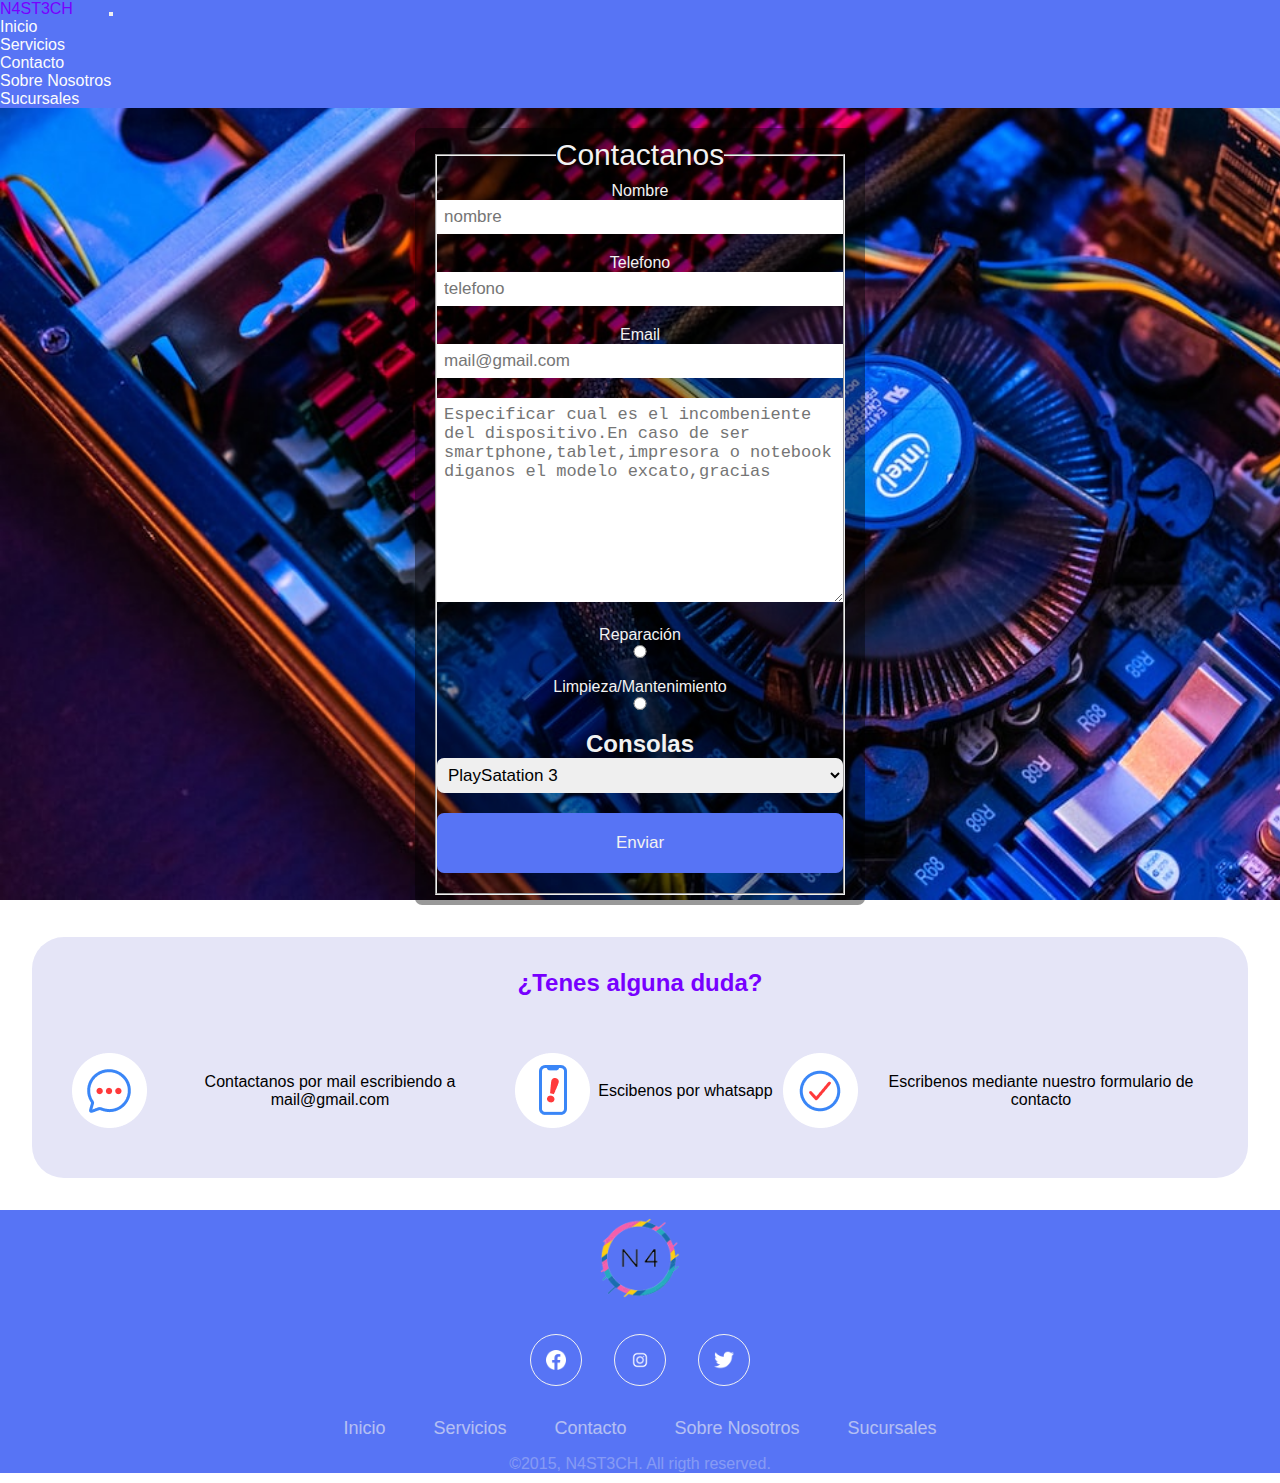
==== pages/contacto.html @ 67a5dd7a "error respinsive arreglado" ====
<!DOCTYPE html>
<html lang="en">

<head>
    <meta charset="UTF-8">
    <meta http-equiv="X-UA-Compatible" content="IE=edge">
    <meta name="viewport" content="width=device-width, initial-scale=1.0">
    <meta name="description" content="formulario de contacto">
    <meta name="keywords" content="reparacion PS4, reparacion PS5, reparacion XBOX, reparacion PC, reparacion smarphone,limpieza PS4, limpieza PS5, limpieza XBOX, limpieza PC,PS4,PS5,PC,XBOX">
    <title>N4ST3CH contacto</title>

    <!-- BOOSTRAP -->
    <link href="https://cdn.jsdelivr.net/npm/bootstrap@5.3.0-alpha1/dist/css/bootstrap.min.css" rel="stylesheet" integrity="sha384-GLhlTQ8iRABdZLl6O3oVMWSktQOp6b7In1Zl3/Jr59b6EGGoI1aFkw7cmDA6j6gD" crossorigin="anonymous">


    <!-- CSS MAIN -->
    <link rel="stylesheet" href="../css/estilos.css">

</head>

<body>

    <header>

        <nav class="navbar navbar-expand-md md-body-tertiary container-fluid">

            <div class="container-fluid">

                <a class="navbar-brand" href="../index.html">N4ST3CH</a>

                <button class="navbar-toggler" type="button" data-bs-toggle="collapse" data-bs-target="#navbarNav" aria-controls="navbarNav" aria-expanded="false" aria-label="Toggle navigation">

                    <span class="navbar-toggler-icon"></span>

                </button>

                <div class="collapse navbar-collapse" id="navbarNav">
                    
                    <ul class="navbar-nav">

                    <li class="nav-item"><a class="nav-link " aria-current="page" href="../index.html">Inicio</a></li>

                    <li class="nav-item"><a class="nav-link" href="../pages/servicios.html">Servicios</a></li>

                    <li class="nav-item"><a class="nav-link" href="../pages/contacto.html">Contacto</a></li>

                    <li class="nav-item"><a class="nav-link" href="../pages/sobreNosotros.html">Sobre Nosotros</a></li>

                    <li class="nav-item"><a class="nav-link" href="../pages/sucursales.html">Sucursales</a></li>

                    </ul>

                </div>
            
            </div>

        </nav>

    </header>

    <form action="">

        <fieldset>

            <legend>Contactanos</legend>
            
                <label for="name">Nombre</label>

                <input type="text" name="name" id="name" placeholder="nombre" required>


                <label for="password">Telefono</label>

                <input type="tel" name="phone" id="phone" placeholder="telefono" required>


                <label for="email">Email</label>

                <input type="email" name="email" id="email" placeholder="mail@gmail.com" required>



                <textarea name="text" id="text" cols="30" rows="10" placeholder="Especificar cual es el incombeniente del dispositivo.En caso de ser smartphone,tablet,impresora o notebook diganos el modelo excato,gracias"></textarea>



            


                <!-- "opciones" -->

                <div>Reparación</div>

                <input type="radio" name="turno" id="limpieza" />

                <div>Limpieza/Mantenimiento</div>

                <input type="radio" name="turno" id="mantenimiento" />   
                
                


                <h2>Consolas</h2>
                
                <select name="Equipos" id="cls">

                    <option value="ps3">PlaySatation 3</option>

                    <option value="ps3-slim">PlaySatation 3 Slim</option>

                    <option value="ps3-sslim">PlaySatation 3 S.Slim</option>

                    <option value="ps4">PlaySatation 4</option>

                    <option value="ps4-slim">PlaySatation 4 Slim</option>

                    <option value="ps4-pro">PlaySatation 4 Pro</option>

                    <option value="ps5">PlaySatation 5</option>

                    <option value="xbox360">Xbox 360</option>

                    <option value="xbox-one">Xbox One</option>

                    <option value="xbox-s">Xbox S</option>

                    <option value="xbox-x">Xbox X</option>

                    <option value="xbox-serie-x">Xbox Serie X</option>

                    <option value="xbox-serie-s">Xbox Serie S</option>

                    <option value="pc">Pc</option>

                    <option value="impresora">Impresora</option>

                    <option value="tablet">Tablet/Smartphone</option>

                </select>

                <!-- <input type="button" value="Button"> -->
                <input type="submit" value="Enviar" id="boton">
                <!-- <input type="reset" value="Resetea"> -->

        </fieldset>

    </form>

<div class="container-tad">

    <div class="contsiner-cm-h">

        <h2>¿Tenes alguna duda?</h2>

    </div>

    <div class="image-container">

        <div class="image">

            <img src="../img/Mail.png" alt="Imagen 1">
            <div class="text-img">
                <p>Contactanos por mail escribiendo a <a href="" class="ta">mail@gmail.com</a></p>
            </div>


        </div>

        <div class="image">

            <img src="../img/Wsp.png" alt="Imagen 2">

            <div class="text-img">
                <p>Escibenos por <a href="" class="ta">whatsapp</a></p>
            </div>
            


        </div>

        <div class="image">

            <img src="../img/Check.png" alt="Imagen 3">

            <div class="text-img">
                <p>Escribenos mediante nuestro <a href="./pages/contacto.html" class="ta">formulario de contacto</a></p>
            </div>
            

        </div>

    </div>

</div>

<footer>

    <a href="../index.html"><img src="../img/logo.png" alt="" class="logo">
    </a>
    <div class="social-icons-container">
        <a href="https://es-la.facebook.com/" class="social-icon1"></a>
        <a href="https://www.instagram.com/" class="social-icon2"></a>
        <a href="https://twitter.com/" class="social-icon3"></a>
    </div>


    <ul class="footer-menu-container">
        <li class="nav-item"><a class="menu-item" aria-current="page" href="../index.html">Inicio</a></li>

        <li class="nav-item"><a class="menu-item" href="../pages/servicios.html">Servicios</a></li>

        <li class="nav-item"><a class="menu-item" href="../pages/contacto.html">Contacto</a></li>

        <li class="nav-item"><a class="menu-item" href="../pages/sobreNosotros.html">Sobre Nosotros</a></li>

        <li class="nav-item"><a class="menu-item" href="../pages/sucursales.html">Sucursales</a></li>

    </ul>

    <span class="copyright">&copy;2015, N4ST3CH. All rigth reserved.</span>

</footer>


    <script src="https://cdn.jsdelivr.net/npm/bootstrap@5.3.0-alpha1/dist/js/bootstrap.bundle.min.js" integrity="sha384-w76AqPfDkMBDXo30jS1Sgez6pr3x5MlQ1ZAGC+nuZB+EYdgRZgiwxhTBTkF7CXvN" crossorigin="anonymous"></script>
    
</body>

</html>
---- css/estilos.css ----
* {
    margin: 0;
    padding: 0;
}

body {
    font-family: sans-serif;
    margin: 0;
    background-image: url(../img/photo-1588632901974-5ae3618d967b.jpg);
    background-repeat: no-repeat;
    background-size: cover;
    background-attachment: fixed;
}

header {
    display: flex;
    background-color: rgb(87, 116, 245);
    justify-content: space-between;
    align-items: center;
    padding: -1em;
}

header a {
    text-decoration: none;
    color: rgb(252, 252, 252);
}

header a:hover {
    color: rgb(119, 0, 255);
}

.navbar a {
    font-weight: 60;
    padding-right: 2rem;
    text-decoration: none;
    color: rgb(252, 252, 252);
}

.navbar a:hover {
    color: rgb(119, 0, 255);
}

.collapse{
    display: flex;
    justify-content: flex-end;
}

ul {
    list-style-type: none;
    display: inline;
}



















/*footer*/
footer{
    width: 100%;
    position: absolute;
    background-color: rgb(87, 116, 245);
    display: flex;
    justify-content: center;
    align-items: center;
    flex-direction: column;
}

.logo{
    height: 80px;
    margin-bottom: 1rem;
}

.social-icons-container, .footer-menu-container{
    display: flex;
    justify-content: center;
    align-items: center;
    flex-wrap: wrap;
    margin-bottom: 1rem;   
}


.social-icon1{
    height: 50px;
    width: 50px;
    border-radius: 50px;
    border: 1px solid #f2f2f2;
    background-image: url(../img/FacebookBlanco.png);
    background-position: center;
    background-size: 40%;
    background-repeat: no-repeat;
    margin: 1rem;
}

.social-icon2{
    height: 50px;
    width: 50px;
    border-radius: 50px;
    border: 1px solid #f2f2f2;
    background-image: url(../img/InstagramBlanco.png);
    background-position: center;
    background-size: 40%;
    background-repeat: no-repeat;
    margin: 1rem;
}

.social-icon3{
    height: 50px;
    width: 50px;
    border-radius: 50px;
    border: 1px solid #f2f2f2;
    background-image: url(../img/TwitterBlanco.png);
    background-position: center;
    background-size: 40%;
    background-repeat: no-repeat;
    margin: 1rem;
}
.social-icon1:hover{
    background-color: rgb(66, 92, 37);
    filter: invert(1);
}
.social-icon2:hover{
    background-color: rgb(66, 92, 37);
    filter: invert(1);
}
.social-icon3:hover{
    background-color: rgb(66, 92, 37);
    filter: invert(1);
}

.footer-menu-container{
    list-style-type: none;
    color: #f2f2f2;
    font-size: 18px;
}

.menu-item{
    text-decoration: none;
    color: #f2f2f2;
    margin: 1rem 1.5rem;
    cursor: pointer;
    opacity: 0.6;
}

.menu-item:hover{
    opacity: 1;
}

.copyright{
    color: #f2f2f2;
    opacity: 0.3;
    text-align: center;
}










/*contenedores v2*/

.image-container{
    display: flex;
    flex-wrap: wrap;
    justify-content: space-between;

}

.image{
    margin-bottom: 10px;
    display: flex;
}

.container-cm {
    background-color: rgb(165, 165, 214);
    margin: 2rem;
    padding: 2rem;
    border-radius: 2rem;
}

.contsiner-cm-h h2 {
    color: rgb(119, 0, 255);
    display: flex;
    justify-content: center;
    margin-bottom: 3rem;
}

.container-tad, .container-nm {
    background-color: rgb(229, 229, 247);
    margin: 2rem;
    padding: 2rem;
    border-radius: 2rem;
}

.container-pqe {
    background-color: rgb(116, 135, 240);
    margin: 2rem;
    padding: 2rem;
    border-radius: 2rem;
}

.container-t{
    text-align: center;
    color: #f2f2f2;
    background-color: rgb(165, 165, 214);
    margin: 2rem;
    padding: 2rem;
    border-radius: 2rem
}

.container-t button {
    margin: 1em;
    padding: 0.5em 0.8em 0.5em 0.8em;
    border-style: none;
    border-radius: 1000000px;
    font-weight: bold;
    background-image: linear-gradient(45deg, #fe4fe1 0%, #3f00fe 100%);
    transition: box-shadow 0.15s ease-in-out;
}

.container-t a{
    color: #f2f2f2;
    text-decoration: none
}
.container-t button:hover {
    box-shadow: inset 0px 0px 5px rgb(0,0,0);
    transition: box-shadow 0.15s ease-in-out;
}

h3 {
    color: rgb(119, 0, 255);
    display: flex;
    justify-content: center;
}

img {
    margin: 0.5rem;
}

.ta {
    text-decoration: none;
    color: black;
}

.imgco1{
    margin: 75px;
}


.text-img {
    display: flex;
    justify-content: center;
    align-items: center;
    flex-direction: column;
    max-width: 350px;
    text-align: center;
}


@media screen and (max-width: 768px) {
    .image-container {
        flex-direction: column;
        justify-content: flex-start;
    }

    .image {
        width: auto;
        margin-right: 0;
        margin-bottom: 10px;
        flex-direction: column;
        justify-content: flex-start;
        }

}












/* tarjetas */
.card {
    margin: 2rem;
    background:  rgb(87, 116, 245);
    box-shadow: 0px 0px 20px rgba(0, 0, 0, 0.2);
    transition-duration: 0.5s;
    border-radius: 10px;
    display: flex;
    justify-content: center;
}

.title {
    text-align: center;
    margin-top: 0.5em;
    font-weight: bold;
    font-size: x-large;
    color: rgb(200,200,200);
}

.pricecontainer {
    width: 100%;
    margin-top: 0.7em;
    background-color:  rgb(87, 116, 245);
    box-shadow: inset 0px 0px 2em rgba(0, 0, 0, 0.3);
}

.price {
    text-align: center;
    color: rgb(255, 255, 255);
    font-size: x-large;
    font-weight: bold;
    padding: 0.75em 0 0 0;
}

.pricedescriptor {
    text-align: center;
    color: rgb(255, 255, 255);
    font-size: medium;
    padding: 0 0 1em 0;
}

.includes {
    text-align: center;
    color: rgb(255, 0, 191);
    margin-top: 0.6em;
    font-size: small;
    font-weight: bold;
}

.benefitlist li {
    color: rgb(255, 255, 255);
    font-size: small;
    text-align: center;
}


.btncontainer button {
    margin: 1em;
    padding: 0.5em 0.8em 0.5em 0.8em;
    border-style: none;
    border-radius: 1000000px;
    color: rgb(239, 239, 239);
    font-weight: bold;
    background-image: linear-gradient(45deg, #fe4fe1 0%, #3f00fe 100%);
    transition: box-shadow 0.15s ease-in-out;
}

.btncontainer button:hover {
    box-shadow: inset 0px 0px 5px rgb(0,0,0);
    transition: box-shadow 0.15s ease-in-out;
}

.btncontainer a{
    color: #f2f2f2;
    text-decoration: none;
}
















/* contacto */

form{
    width: 450px;
    margin: auto;
    background-color: rgba(0, 0, 0, 0.4);
    padding: 10px 20px;
    box-sizing: border-box;
    margin-top: 20px;
    border-radius: 7px;
    color: #f2f2f2;
    text-align: center;
}

legend{
    text-align: center;
    margin: 0;
    font-size: 30px;
    margin-bottom: 10px;
}


input, textarea, select, iframe{
    width: 100%;
    margin-bottom: 20px;
    padding: 7px;
    box-sizing: border-box;
    font-size: 17px;
    border: none;
}

textarea{
    min-height: 150px;
    max-height: 400px;
}

select{
    border-radius: 7px;
}

#boton{
    background-color: rgb(87, 116, 245);
    color: #f2f2f2;
    padding: 20px;
    border-radius: 7px;
}

#boton:hover {
    background-color:rgb(119, 0, 255);
}

@media (max-width:450px){
    form{
        width: 100%;
    }
}

.mapa{
    color: #f2f2f2;
    text-align: center;
}

@media (max-width:100px){
    .imgco{
        width: 5vw;
        height: 5vw;
    }
}
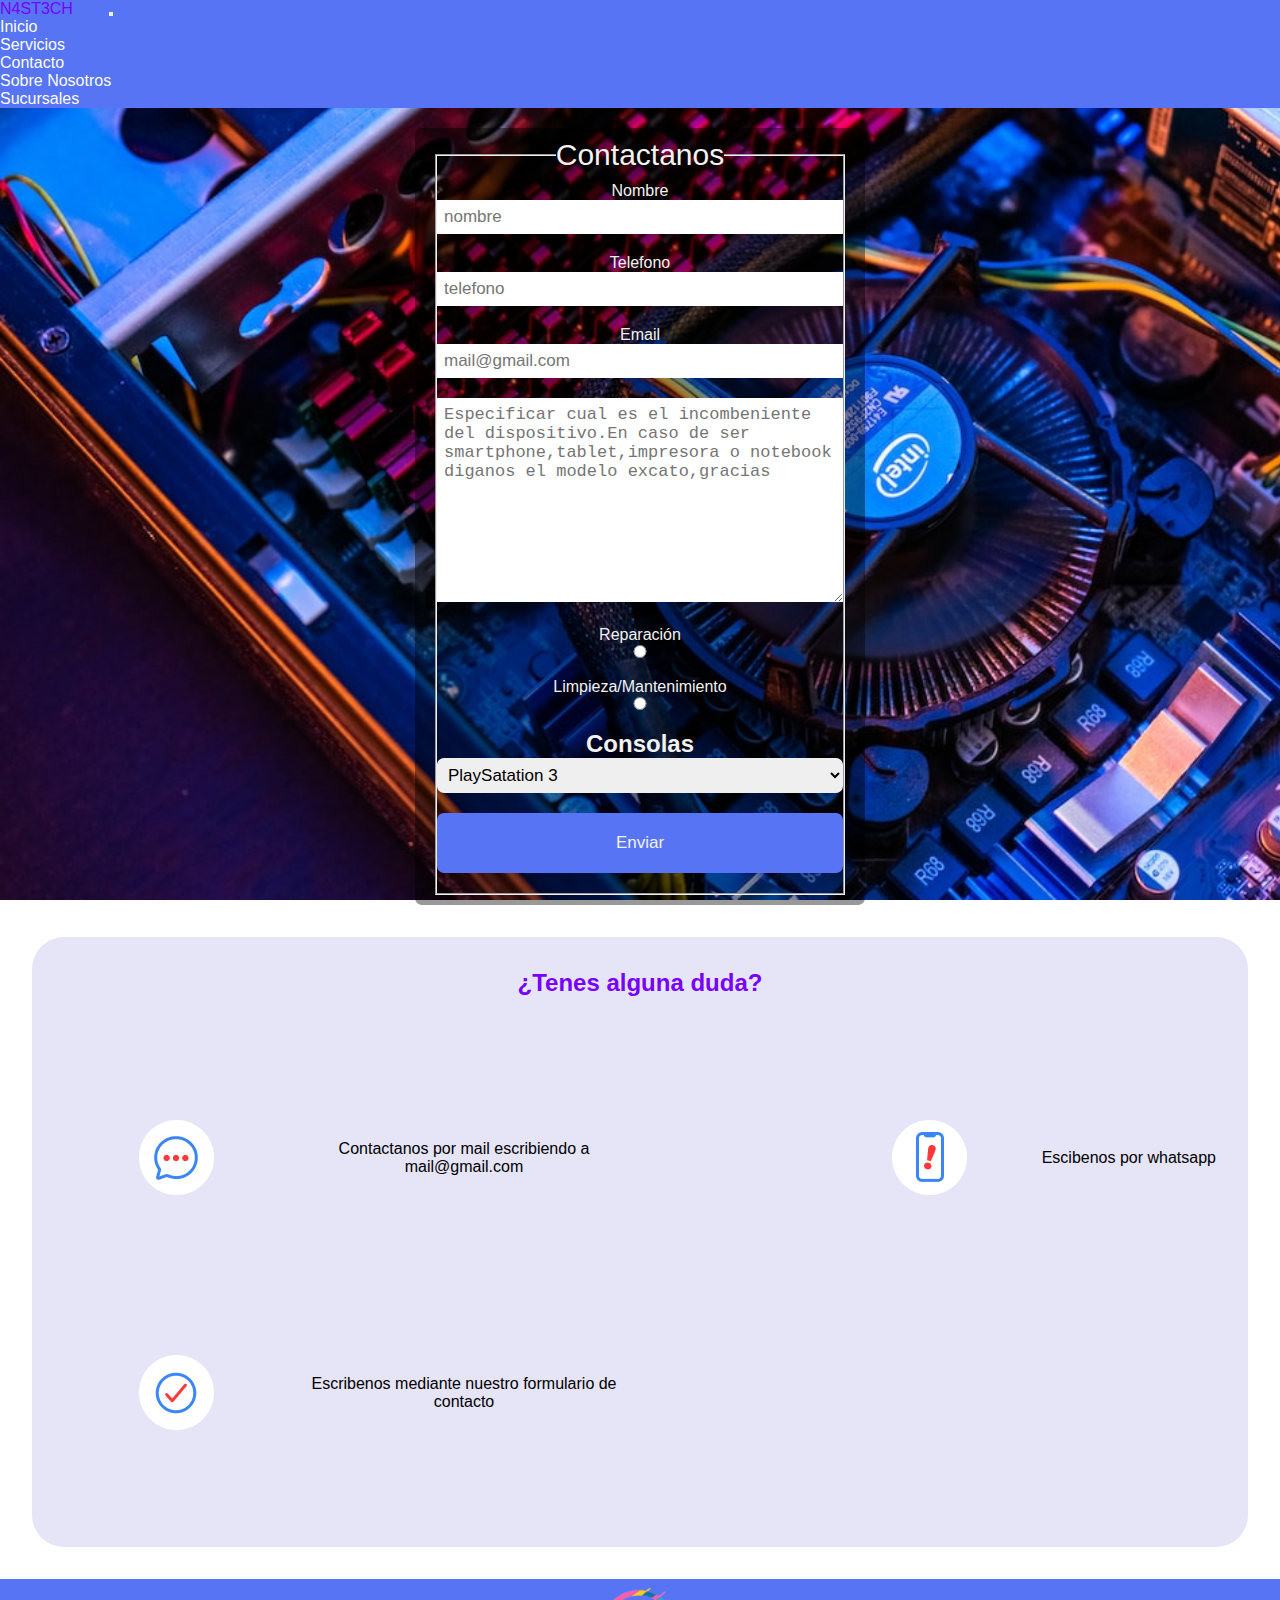
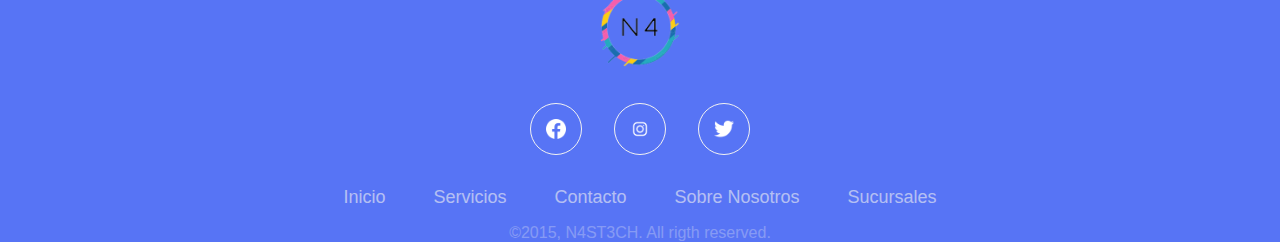
==== commit e4e949d1: "agregado de parrafos" ====
--- a/pages/contacto.html
+++ b/pages/contacto.html
@@ -158,7 +158,7 @@
 
         <div class="image">
 
-            <img src="../img/Mail.png" alt="Imagen 1">
+            <img src="../img/Mail.png" alt="Imagen 1" class="imgco1">
             <div class="text-img">
                 <p>Contactanos por mail escribiendo a <a href="" class="ta">mail@gmail.com</a></p>
             </div>
@@ -168,7 +168,7 @@
 
         <div class="image">
 
-            <img src="../img/Wsp.png" alt="Imagen 2">
+            <img src="../img/Wsp.png" alt="Imagen 2" class="imgco1">
 
             <div class="text-img">
                 <p>Escibenos por <a href="" class="ta">whatsapp</a></p>
@@ -180,7 +180,7 @@
 
         <div class="image">
 
-            <img src="../img/Check.png" alt="Imagen 3">
+            <img src="../img/Check.png" alt="Imagen 3" class="imgco1">
 
             <div class="text-img">
                 <p>Escribenos mediante nuestro <a href="./pages/contacto.html" class="ta">formulario de contacto</a></p>
--- a/css/estilos.css
+++ b/css/estilos.css
@@ -448,6 +448,9 @@
     form{
         width: 100%;
     }
+    .text2{
+        display: none;
+    }
 }
 
 .mapa{
@@ -455,9 +458,9 @@
     text-align: center;
 }
 
-@media (max-width:100px){
+/* @media (max-width:100px){
     .imgco{
         width: 5vw;
         height: 5vw;
     }
-}+} */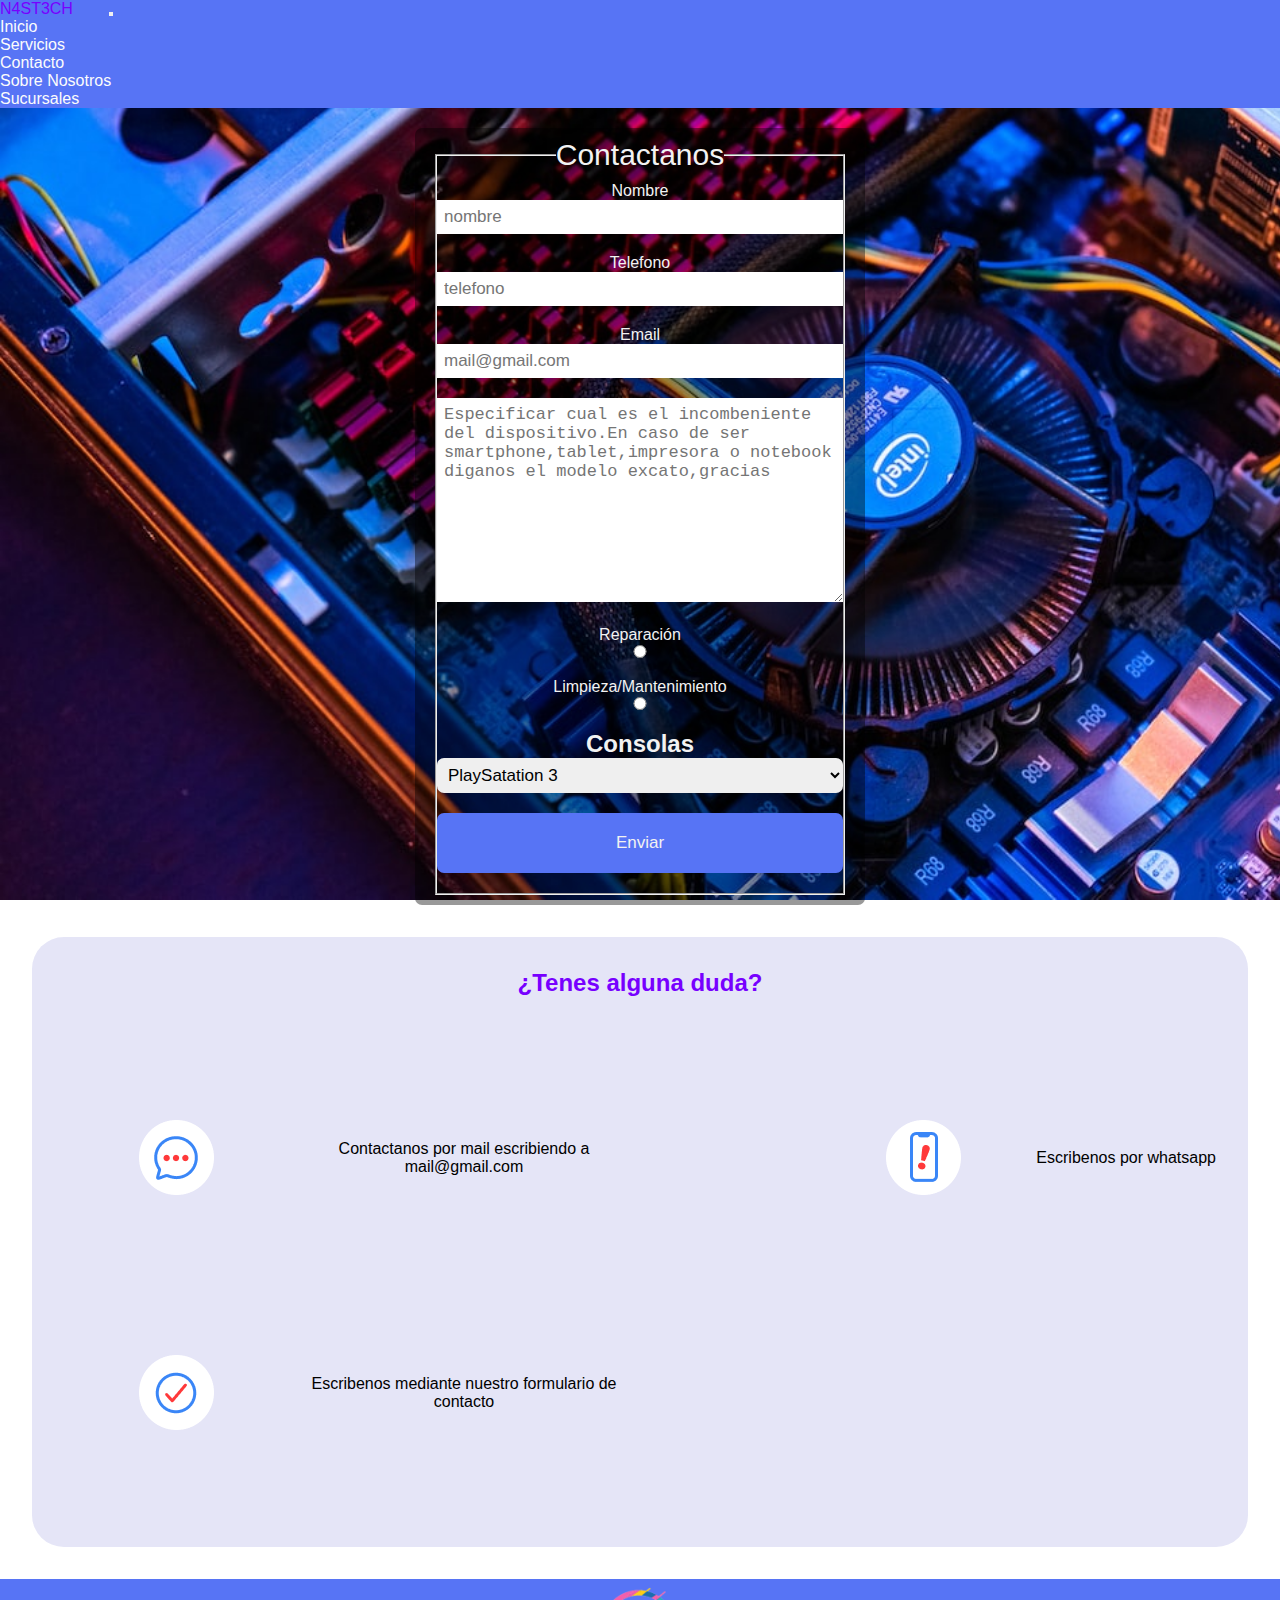
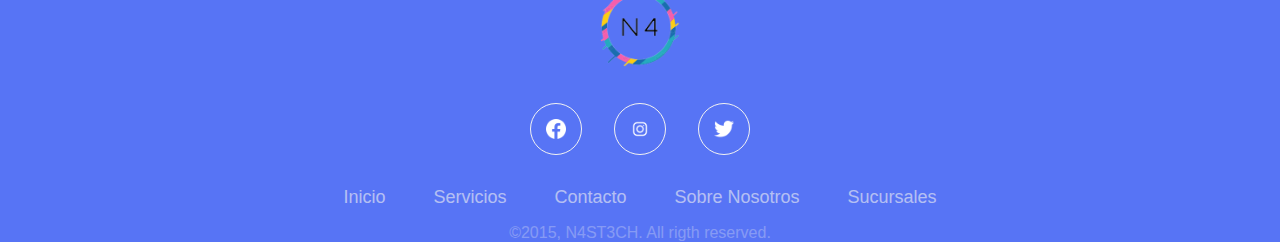
==== commit 76f32621: "correcciones ortograficas" ====
--- a/pages/contacto.html
+++ b/pages/contacto.html
@@ -7,7 +7,7 @@
     <meta name="viewport" content="width=device-width, initial-scale=1.0">
     <meta name="description" content="formulario de contacto">
     <meta name="keywords" content="reparacion PS4, reparacion PS5, reparacion XBOX, reparacion PC, reparacion smarphone,limpieza PS4, limpieza PS5, limpieza XBOX, limpieza PC,PS4,PS5,PC,XBOX">
-    <title>N4ST3CH contacto</title>
+    <title>N4ST3CH Contacto</title>
 
     <!-- BOOSTRAP -->
     <link href="https://cdn.jsdelivr.net/npm/bootstrap@5.3.0-alpha1/dist/css/bootstrap.min.css" rel="stylesheet" integrity="sha384-GLhlTQ8iRABdZLl6O3oVMWSktQOp6b7In1Zl3/Jr59b6EGGoI1aFkw7cmDA6j6gD" crossorigin="anonymous">
@@ -171,7 +171,7 @@
             <img src="../img/Wsp.png" alt="Imagen 2" class="imgco1">
 
             <div class="text-img">
-                <p>Escibenos por <a href="" class="ta">whatsapp</a></p>
+                <p>Escribenos por <a href="https://www.whatsapp.com/?lang=es" class="ta">whatsapp</a></p>
             </div>
             
 
@@ -183,7 +183,7 @@
             <img src="../img/Check.png" alt="Imagen 3" class="imgco1">
 
             <div class="text-img">
-                <p>Escribenos mediante nuestro <a href="./pages/contacto.html" class="ta">formulario de contacto</a></p>
+                <p>Escribenos mediante nuestro <a href="../pages/contacto.html" class="ta">formulario de contacto</a></p>
             </div>
             
 
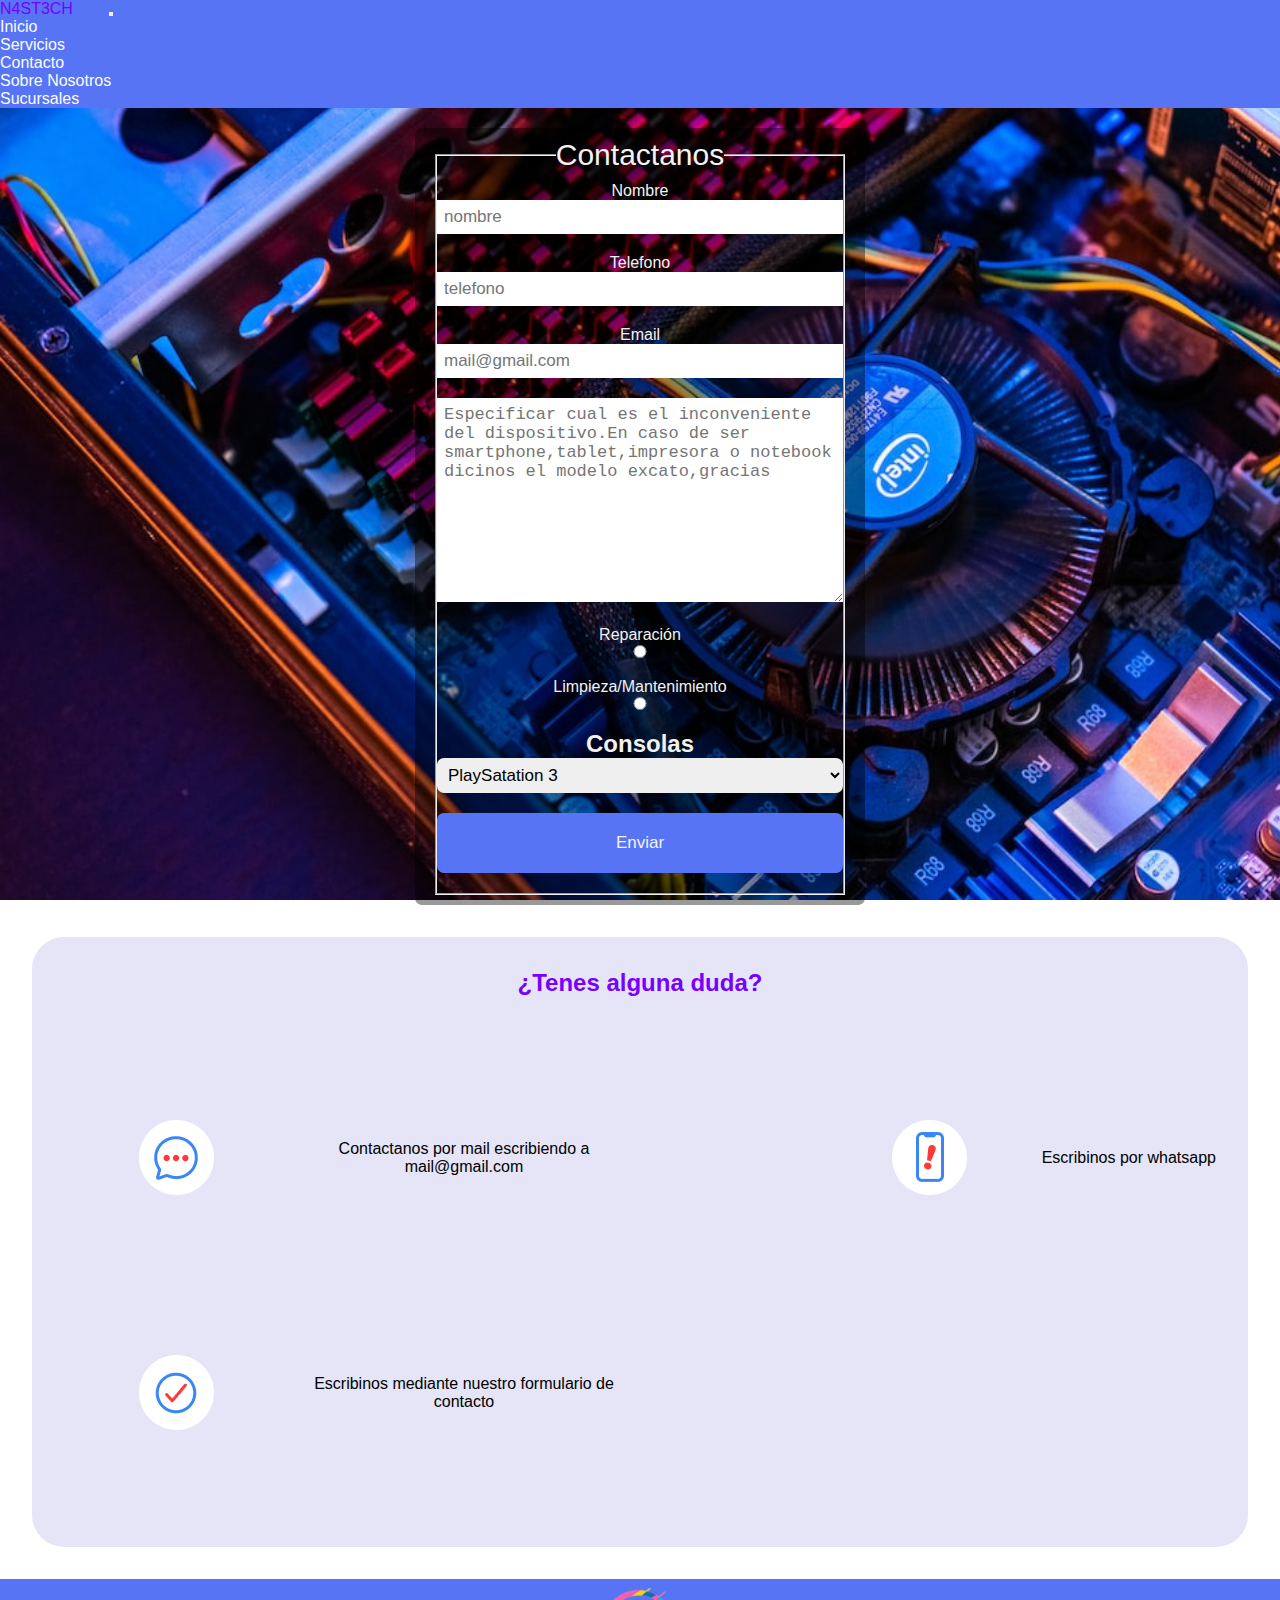
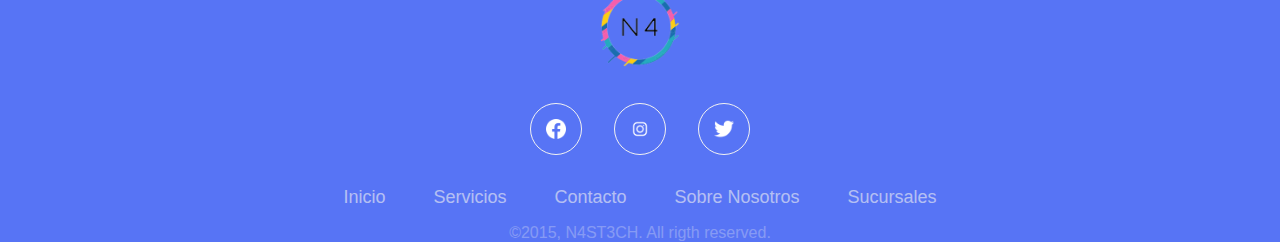
==== commit e285107e: "correcciones ortograficas" ====
--- a/pages/contacto.html
+++ b/pages/contacto.html
@@ -80,7 +80,7 @@
 
 
 
-                <textarea name="text" id="text" cols="30" rows="10" placeholder="Especificar cual es el incombeniente del dispositivo.En caso de ser smartphone,tablet,impresora o notebook diganos el modelo excato,gracias"></textarea>
+                <textarea name="text" id="text" cols="30" rows="10" placeholder="Especificar cual es el inconveniente del dispositivo.En caso de ser smartphone,tablet,impresora o notebook dicinos el modelo excato,gracias"></textarea>
 
 
 
@@ -171,7 +171,7 @@
             <img src="../img/Wsp.png" alt="Imagen 2" class="imgco1">
 
             <div class="text-img">
-                <p>Escribenos por <a href="https://www.whatsapp.com/?lang=es" class="ta">whatsapp</a></p>
+                <p>Escribinos por <a href="https://www.whatsapp.com/?lang=es" class="ta">whatsapp</a></p>
             </div>
             
 
@@ -183,7 +183,7 @@
             <img src="../img/Check.png" alt="Imagen 3" class="imgco1">
 
             <div class="text-img">
-                <p>Escribenos mediante nuestro <a href="../pages/contacto.html" class="ta">formulario de contacto</a></p>
+                <p>Escribinos mediante nuestro <a href="../pages/contacto.html" class="ta">formulario de contacto</a></p>
             </div>
             
 
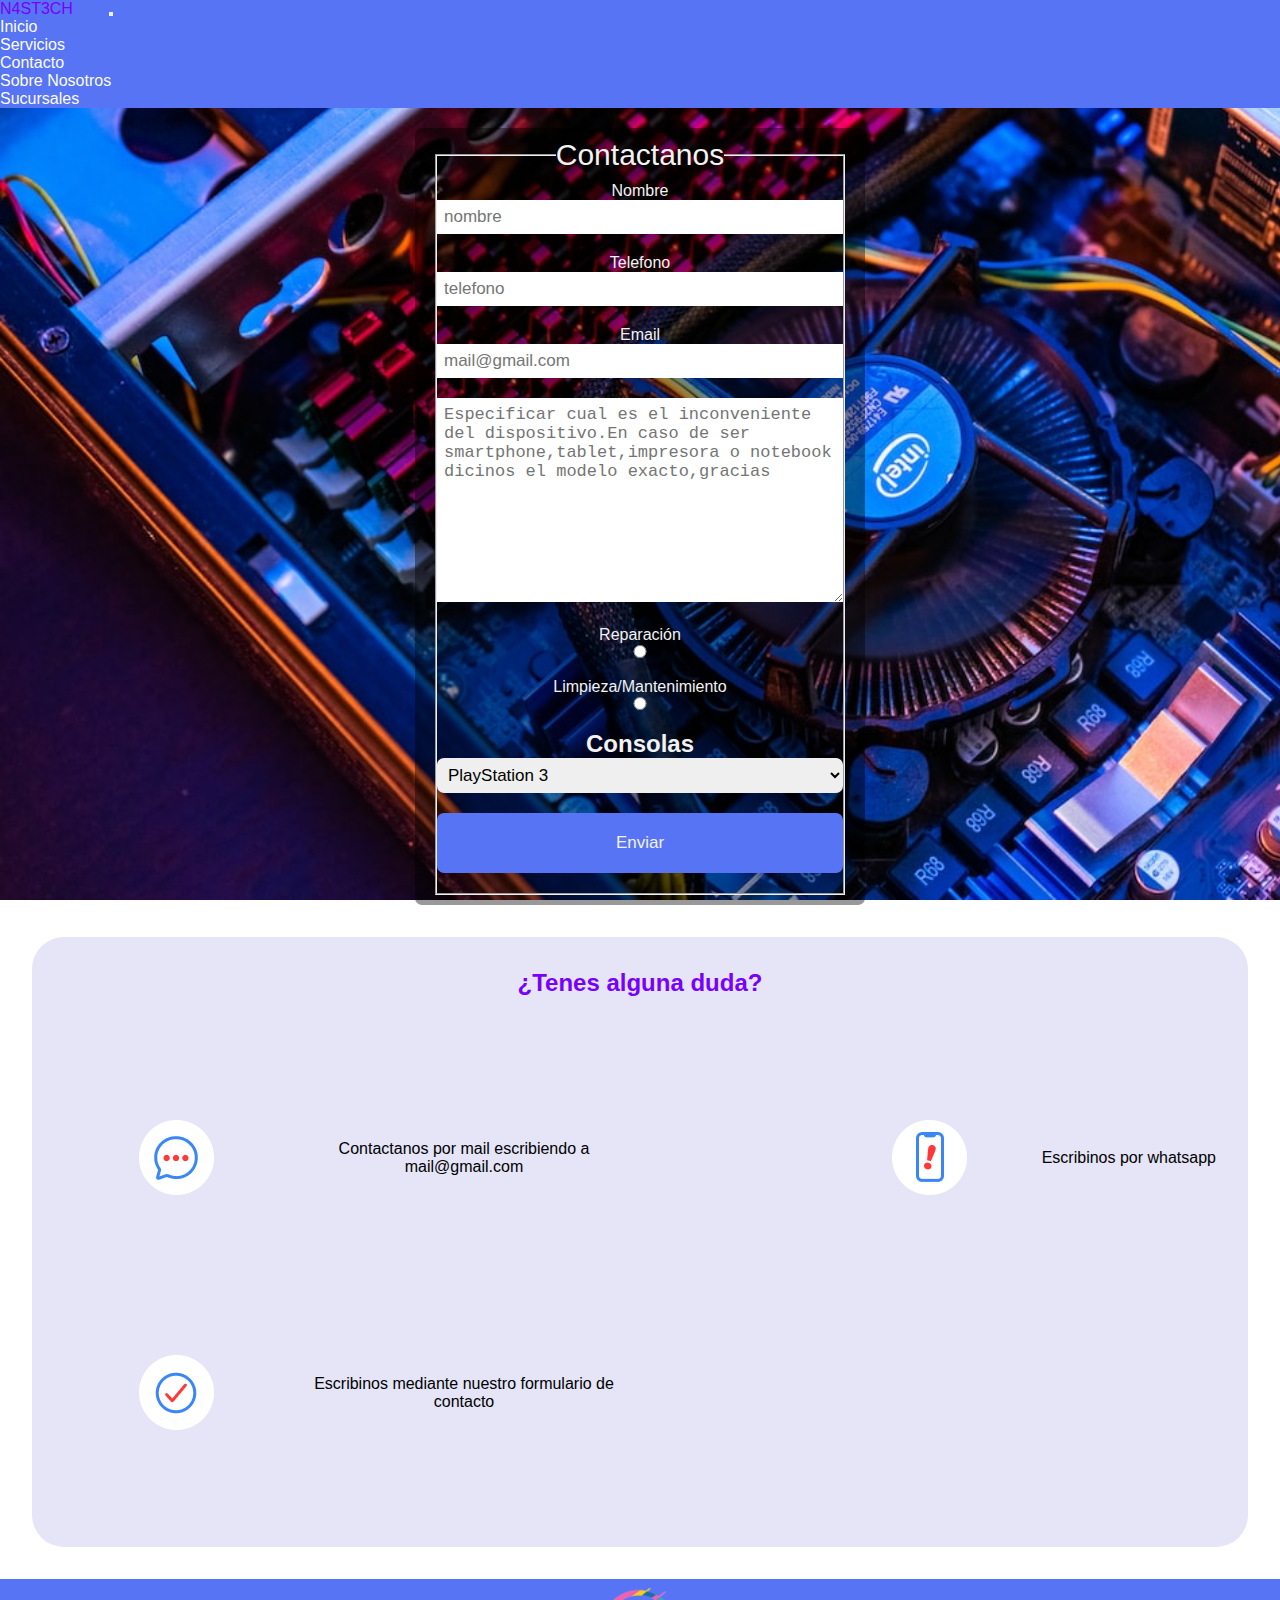
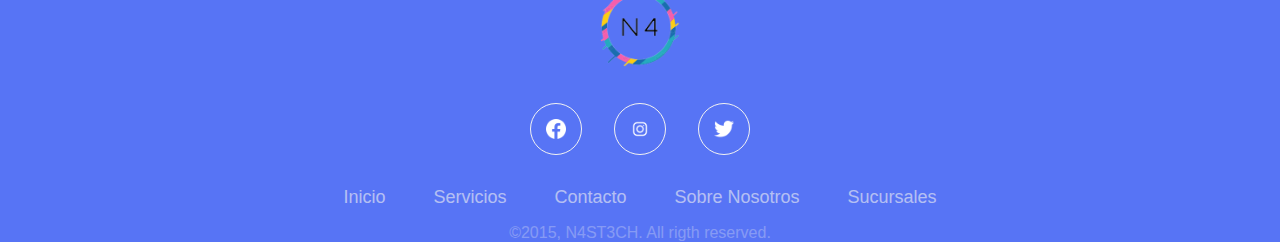
==== commit 4867b66d: "correcciones ortograficas" ====
--- a/pages/contacto.html
+++ b/pages/contacto.html
@@ -80,7 +80,7 @@
 
 
 
-                <textarea name="text" id="text" cols="30" rows="10" placeholder="Especificar cual es el inconveniente del dispositivo.En caso de ser smartphone,tablet,impresora o notebook dicinos el modelo excato,gracias"></textarea>
+                <textarea name="text" id="text" cols="30" rows="10" placeholder="Especificar cual es el inconveniente del dispositivo.En caso de ser smartphone,tablet,impresora o notebook dicinos el modelo exacto,gracias"></textarea>
 
 
 
@@ -104,19 +104,19 @@
                 
                 <select name="Equipos" id="cls">
 
-                    <option value="ps3">PlaySatation 3</option>
-
-                    <option value="ps3-slim">PlaySatation 3 Slim</option>
-
-                    <option value="ps3-sslim">PlaySatation 3 S.Slim</option>
-
-                    <option value="ps4">PlaySatation 4</option>
-
-                    <option value="ps4-slim">PlaySatation 4 Slim</option>
-
-                    <option value="ps4-pro">PlaySatation 4 Pro</option>
-
-                    <option value="ps5">PlaySatation 5</option>
+                    <option value="ps3">PlayStation 3</option>
+
+                    <option value="ps3-slim">PlayStation 3 Slim</option>
+
+                    <option value="ps3-sslim">PlayStation 3 S.Slim</option>
+
+                    <option value="ps4">PlayStation 4</option>
+
+                    <option value="ps4-slim">PlayStation 4 Slim</option>
+
+                    <option value="ps4-pro">PlayStation 4 Pro</option>
+
+                    <option value="ps5">PlayStation 5</option>
 
                     <option value="xbox360">Xbox 360</option>
 
